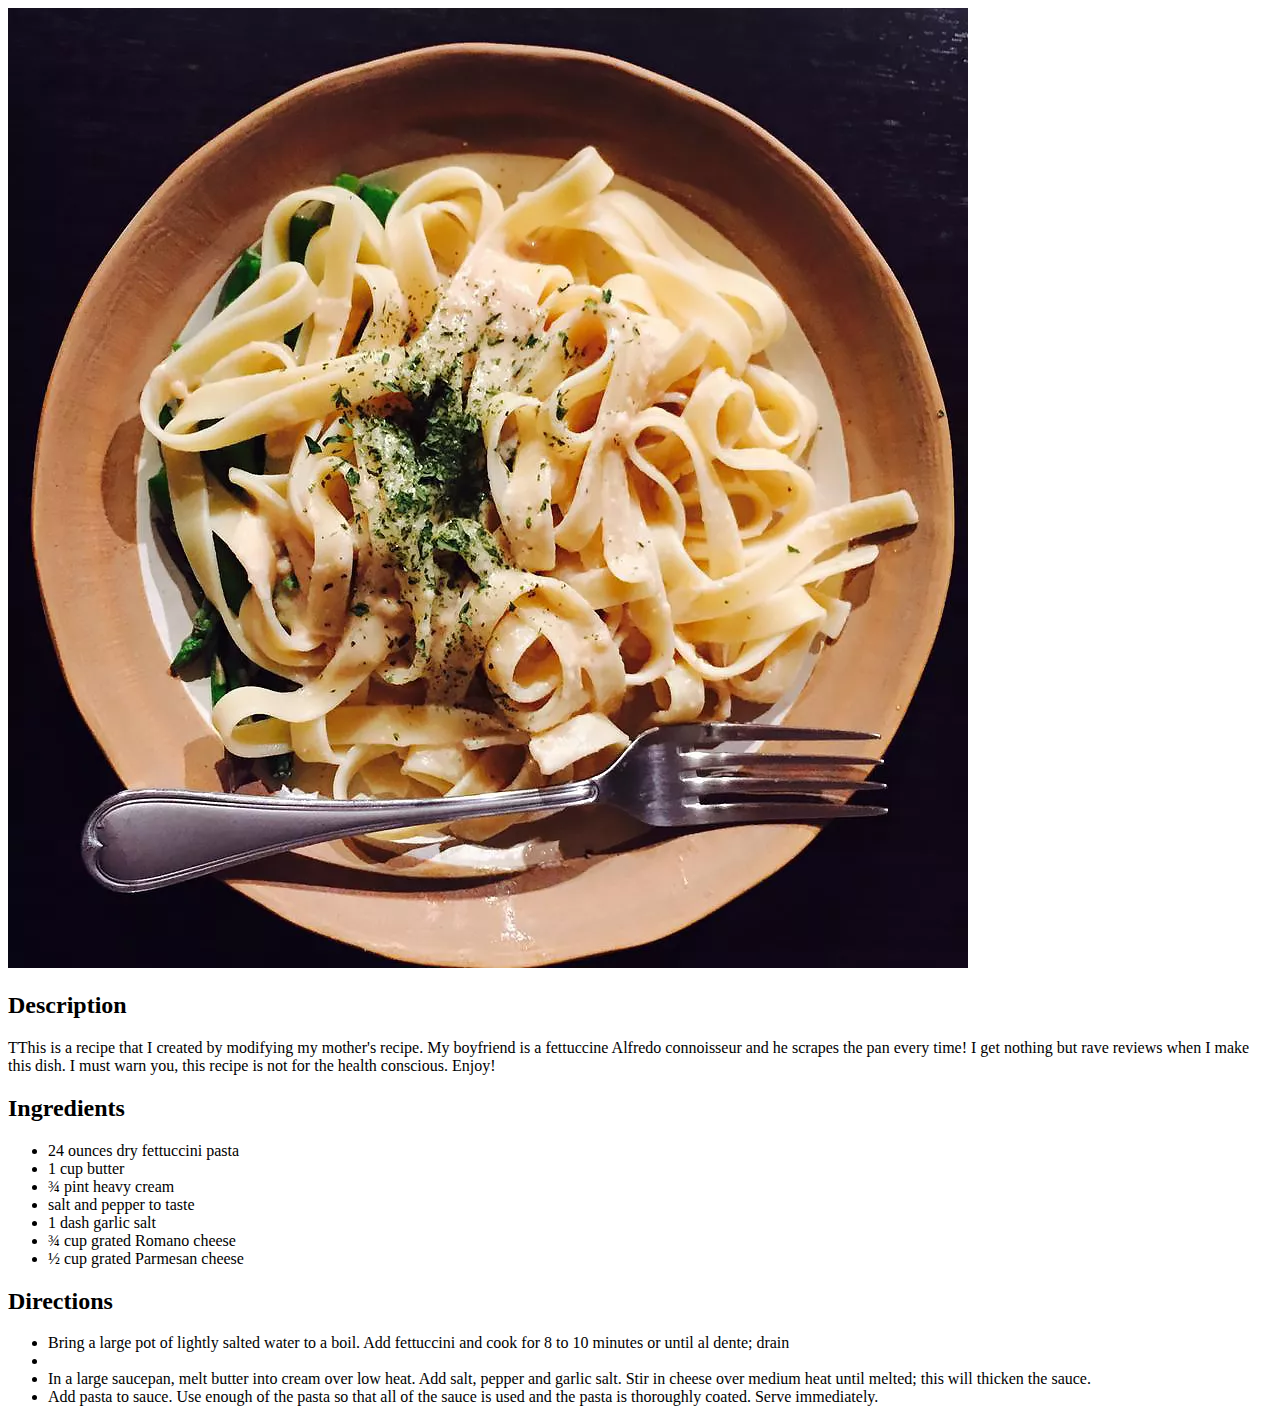
==== recipes/fettuccine-alfredo.html @ 614b5ba5 "add a index.html file, 3 news recipes and their photos" ====
<!DOCTYPE html>
<html lang="en">
<head>
    <meta charset="UTF-8">
    <meta http-equiv="X-UA-Compatible" content="IE=edge">
    <meta name="viewport" content="width=device-width, initial-scale=1.0">
    <title>To Die For Fettuccine Alfredo</title>
</head>
<body>
    <img src="../images/fettuccine-alfredo.jpg" alt="a delicious fettuccine alfredo">

    <h2>Description</h2>

    TThis is a recipe that I created by modifying my mother's recipe. My boyfriend is a fettuccine Alfredo connoisseur and he scrapes the pan every time! I get nothing but rave reviews when I make this dish. I must warn you, this recipe is not for the health conscious. Enjoy!

    <h2>Ingredients</h2>

    <ul>
        <li>24 ounces dry fettuccini pasta</li>
        <li>1 cup butter</li>
        <li>¾ pint heavy cream</li>
        <li>salt and pepper to taste</li>
        <li>1 dash garlic salt</li>
        <li>¾ cup grated Romano cheese</li>
        <li>½ cup grated Parmesan cheese</li>
    </ul>
    
    <h2>Directions</h2>

    <ul>
        <li>Bring a large pot of lightly salted water to a boil. Add fettuccini and cook for 8 to 10 minutes or until al dente; drain<li>
        <li>In a large saucepan, melt butter into cream over low heat. Add salt, pepper and garlic salt. Stir in cheese over medium heat until melted; this will thicken the sauce.</li>
        <li>Add pasta to sauce. Use enough of the pasta so that all of the sauce is used and the pasta is thoroughly coated. Serve immediately.</li>
    </ul>

    
</body>
</html>
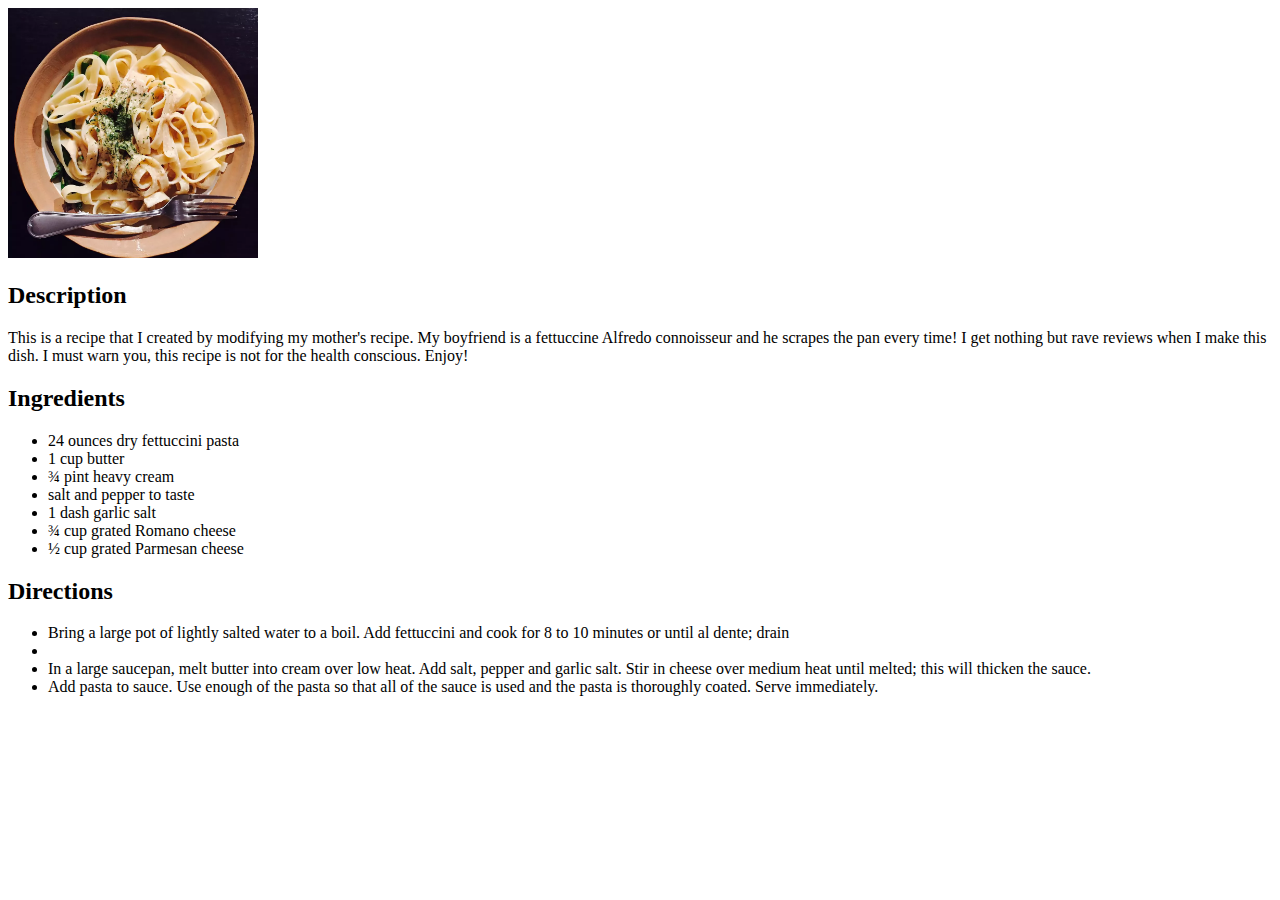
==== commit 056f921e: "Add css to index and recipes pages" ====
--- a/recipes/fettuccine-alfredo.html
+++ b/recipes/fettuccine-alfredo.html
@@ -5,13 +5,14 @@
     <meta http-equiv="X-UA-Compatible" content="IE=edge">
     <meta name="viewport" content="width=device-width, initial-scale=1.0">
     <title>To Die For Fettuccine Alfredo</title>
+    <link rel="stylesheet" href="../style-2.css">
 </head>
 <body>
-    <img src="../images/fettuccine-alfredo.jpg" alt="a delicious fettuccine alfredo">
+    <img class="img-recipe-title" src="../images/fettuccine-alfredo.jpg" alt="a delicious fettuccine alfredo">
 
     <h2>Description</h2>
 
-    TThis is a recipe that I created by modifying my mother's recipe. My boyfriend is a fettuccine Alfredo connoisseur and he scrapes the pan every time! I get nothing but rave reviews when I make this dish. I must warn you, this recipe is not for the health conscious. Enjoy!
+    This is a recipe that I created by modifying my mother's recipe. My boyfriend is a fettuccine Alfredo connoisseur and he scrapes the pan every time! I get nothing but rave reviews when I make this dish. I must warn you, this recipe is not for the health conscious. Enjoy!
 
     <h2>Ingredients</h2>
 
--- a/style-2.css
+++ b/style-2.css
@@ -0,0 +1,4 @@
+.img-recipe-title {
+    height: auto;
+    width: 250px;
+}